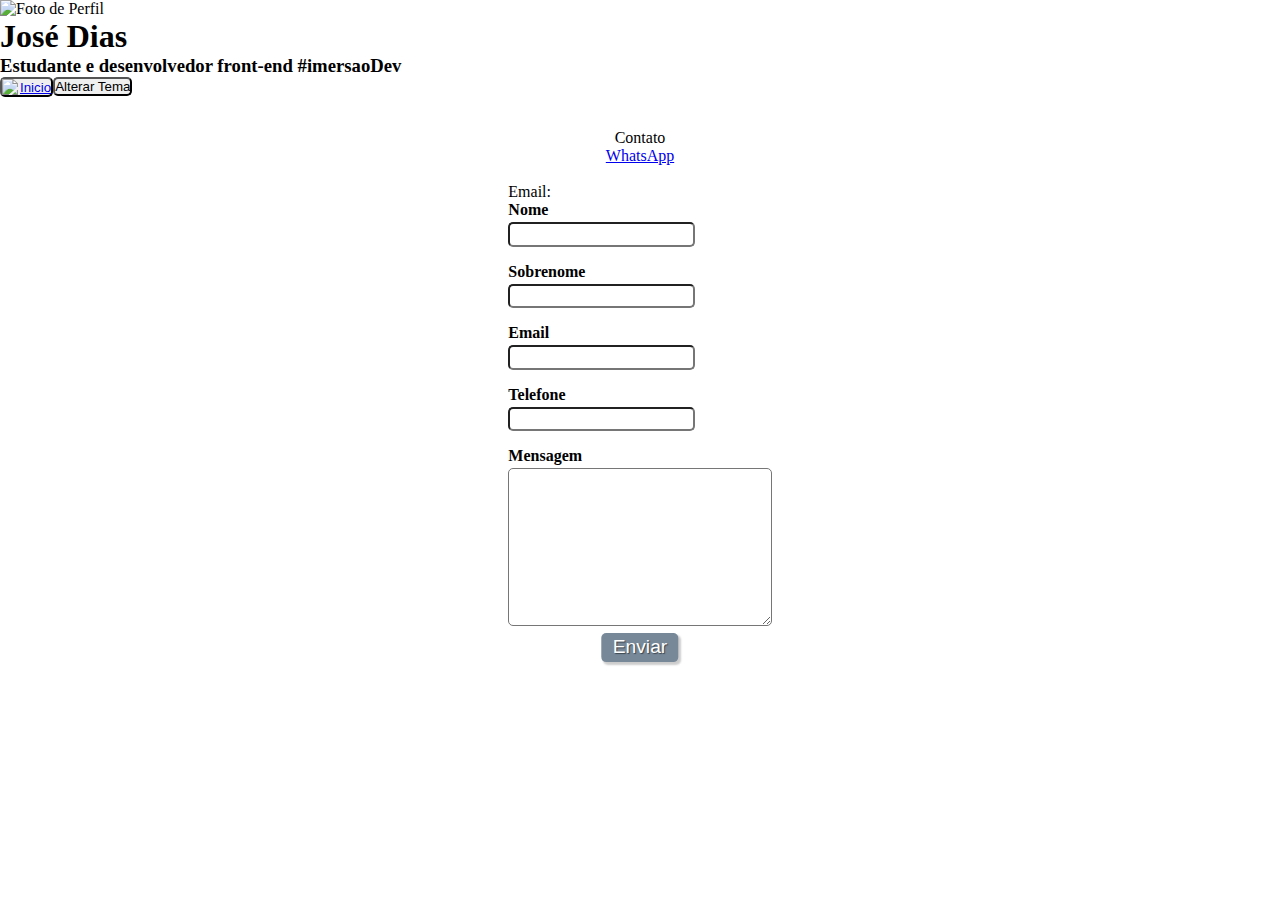
==== contato.html @ ab6a4c64 "Update contato.html" ====
<!DOCTYPE html>
<html lang="pt-br">

<head>
    <meta charset="UTF-8">
    <meta http-equiv="X-UA-Compatible" content="IE=edge">
    <meta name="viewport" content="width=device-width, initial-scale=1.0">
    <link rel="stylesheet" href="style.css">
    <link rel="stylesheet" href="contato.css">
    <title>Contato</title>
</head>

<body>
    <div class="fundo">
        <header class="cabecalho container">
            <div class="perfil">
                <img src="https://github.com/jdmota520.png" alt="Foto de Perfil" class="fotoPerfil">
                <div class="textoCabecalho" id="cabecalho">
                    <h1>José Dias</h1>
                    <h3>Estudante e desenvolvedor front-end #imersaoDev</h3>
                </div>
            </div>
            <div class="menu">
                <div class="inicio tema">
                    <button><img src="https://cdn-icons-png.flaticon.com/512/3454/3454123.png"><a
                            href="index.html">
                            Inicio</a></button>
                </div>
                <div class="tema">
                    <button onclick="mudaTema()">Alterar Tema</button>
                </div>
            </div>
        </header>
        <main class="contato">
            <p class="pContato">Contato</p>
            <div class="tiposContato">
                <div class="whatsapp linkRedes">
                    <a
                        href="https://api.whatsapp.com/send?phone=5585987469703&text=Ol%C3%A1%2C%20vi%20seu%20portif%C3%B3lio%20e%20gostei!%20Poder%C3%ADamos%20conversar%20mais%20sobre%20seu%20curr%C3%ADculo%3F%20%20">WhatsApp</a>
                </div><br>
                <div class="formEmail">
                    <p>Email: </p>
                    <form action="https://formsubmit.co/jdmota520@gmail.com" method="post" enctype="text/plain">
                        <fieldset class="grupo">
                            <div class="campo">
                                <label for="nome"><strong>Nome</strong></label>
                                <input type="text" name="nome" id="nome" required>
                            </div>
                            <div class="campo">
                                <label for="sobrenome"><strong>Sobrenome</strong></label>
                                <input type="text" name="sobrenome" id="sobrenome" required>
                            </div>
                        </fieldset>
                        <div class="campo">
                            <label for="email"><strong>Email</strong></label>
                            <input type="email" name="email" id="email" required>
                        </div>
                        <div class="campo">
                            <label for="telefone"><strong>Telefone</strong></label>
                            <input type="tel" name="telefone" id="telefone">
                        </div>
                        <div class="campo">
                            <label for="mensagem"><strong>Mensagem</strong></label>
                            <textarea name="message" id="mensagem" cols="30" rows="10"></textarea>
                        </div>
                        <button class="btnContato" type="submit">Enviar</button>
                    </form>
                </div>
            </div>
        </main>

    </div>
    <script src="index.js"></script>
</body>

</html>
---- contato.css ----
*{
    margin: 0;
    padding: 0;
}
.menu{
    display: flex;
}
.inicio button{
    display: flex;
    align-items: center;
}
.inicio img{
    width: 18px;
}

.menu a{
    border: none;
}

.dark .tema img{
    content: url(https://cdn-icons-png.flaticon.com/512/3454/3454135.png);
}

.contato {
    display: flex;
    flex-direction: column;
    align-items: center;
    margin-top: 32px;
}

fieldset{
    border:0;
}

input, textarea, button{
    border-radius: 5px;
}

.campo{
    margin-bottom: 1em;
}

.campo label{
    margin-bottom: 0.2em;
    display: block;
}

fieldset .grupo .campo {
    float: left;
    margin-right: 1em;
}

.campo input[type="text"],
.campo input[type="email"],
.campo input[type="tel"],
.campo textarea{
    padding: 0.2em;
    border: 1px solid solid;
    box-decoration-break: 2px 2px 2px rgba(0, 0, 0, 0.2);
    display: block;
}

.btnContato {
    font-size: 1.2rem;
    background: lightslategray;
    border: 0;
    margin-bottom: 1em;
    color: #ffffff;
    padding: 0.2em 0.6em;
    box-shadow: 2px 2px 2px rgba(0, 0, 0, 0.2);
    text-shadow: 1px 1px 1px rgba(0, 0, 0, 0.5);
    position: absolute;
    left: 50%;
    transform: translate(-50%, -30%);
}

.btnContato:hover{
    background: #ffffff;
    color: #000000;
}

.tiposContato{
    display: flex;
    flex-direction: column;
    align-items: center;
}

.whatsapp:hover{
    font-size: 18px;
    transition: 0.5s ease-in-out;
    background: #2aa819;
    
}
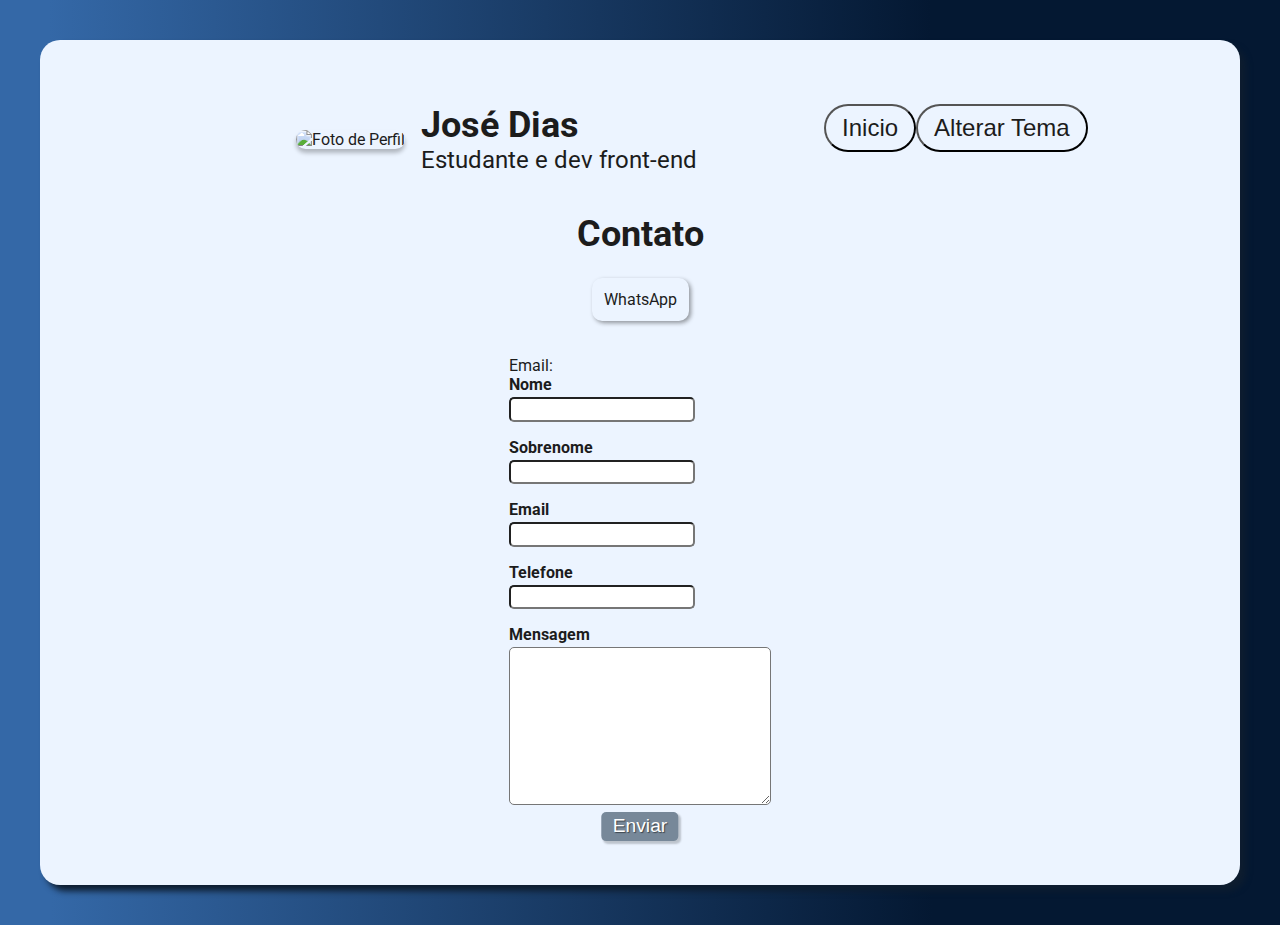
==== commit f34ce256: "Update contato.html" ====
--- a/contato.html
+++ b/contato.html
@@ -5,29 +5,32 @@
     <meta charset="UTF-8">
     <meta http-equiv="X-UA-Compatible" content="IE=edge">
     <meta name="viewport" content="width=device-width, initial-scale=1.0">
-    <link rel="stylesheet" href="style.css">
-    <link rel="stylesheet" href="contato.css">
+    <link rel="stylesheet" href="assets/css/style.css">
+    <link rel="stylesheet" href="assets/css/contato.css">
     <title>Contato</title>
 </head>
 
 <body>
     <div class="fundo">
-        <header class="cabecalho container">
+        <header class="cabecalho cabecalhoContato container">
+            <div class="inicioMobile">
+                <button><a href="index.html"><img src=""></a></button>
+            </div>
             <div class="perfil">
                 <img src="https://github.com/jdmota520.png" alt="Foto de Perfil" class="fotoPerfil">
                 <div class="textoCabecalho" id="cabecalho">
                     <h1>José Dias</h1>
-                    <h3>Estudante e desenvolvedor front-end #imersaoDev</h3>
+                    <h3>Estudante e dev front-end</h3>
                 </div>
             </div>
             <div class="menu">
-                <div class="inicio tema">
-                    <button><img src="https://cdn-icons-png.flaticon.com/512/3454/3454123.png"><a
+                <div class="inicio">
+                    <button><img src=""><a
                             href="index.html">
                             Inicio</a></button>
                 </div>
-                <div class="tema">
-                    <button onclick="mudaTema()">Alterar Tema</button>
+                <div class="temaBtn container">
+                    <button onclick="mudaTema()"><img src=""><a>Alterar Tema</a></button>
                 </div>
             </div>
         </header>
@@ -70,7 +73,7 @@
         </main>
 
     </div>
-    <script src="index.js"></script>
+    <script src="assets/js/index.js"></script>
 </body>
 
 </html>
--- a/assets/css/style.css
+++ b/assets/css/style.css
@@ -0,0 +1,328 @@
+@import url('https://fonts.googleapis.com/css2?family=Roboto:wght@400;700&family=Satisfy&display=swap');
+body{
+    background: linear-gradient(269.85deg, #041832 27.26%, #3468A7 96.03%);
+    font-family: 'Roboto', sans-serif;
+}
+
+.fundo{
+    background: #ECF4FF;
+    margin: 15px;
+    border-radius: 20px;
+    box-shadow: 6px 6px 6px #0E1D2F;
+    color: #1c1c1c;
+    padding: 64px;
+}
+
+.cabecalho {
+    display: flex;
+    align-items:flex-start ;
+    padding-left: 20%;
+}
+
+.perfil{
+    display: flex;
+    flex-direction: column;
+    align-items: center;
+}
+
+.fotoPerfil{
+    border-radius: 400px;
+    max-height: 160px;
+    box-shadow: 0px 4px 4px rgba(0, 0, 0, 0.25);
+}
+
+.textoCabecalho{
+    display: flex;
+    flex-direction: column;
+    align-items: center;
+}
+
+.textoCabecalho h1{
+    font-weight: 700;
+    font-size: 36px;
+}
+
+.textoCabecalho h3{
+    font-weight: 400;
+    font-size: 20px;
+}
+
+.redesSociais{
+    display: flex;
+    justify-content: center;
+
+}
+
+.linkRedes{
+    display: flex;
+    align-items: center;
+    text-align: center;
+    margin: 7px;
+    border-radius: 10px;
+    box-shadow: 2px 2px 4px rgb(16 16 16 / 42%);
+    padding: 6px;
+}
+
+.linkRedes a, 
+.menu a,
+.redesSociais li{
+    text-decoration: none;
+    list-style-type: none;
+    color: #1c1c1c;
+}
+
+.temaBtn button a{
+    display: none;
+}
+
+.temaBtn button,
+.inicioMobile button,
+.inicio button {
+    border: 0px;
+    background: #ECF4FF;
+}
+
+.temaBtn button img{
+    content: url(../img/dark_mode.png);
+    margin-left: 18%;
+}
+
+@media screen and (min-width: 768px){
+    .cabecalho{
+        justify-content: space-evenly;
+    }
+
+    .perfil {
+        margin-left: 9%;
+    }
+
+    .redesSociais {
+        justify-content: space-evenly;
+        margin-top: 2%;
+    }
+
+
+}
+
+@media screen and (min-width: 1000px){
+    .container{
+        max-width: 1200px;
+        margin: 0 auto;
+    }
+
+    .fundo{
+        margin: 40px;
+    }
+
+    .cabecalho{
+        padding-left: 0%;
+    }
+    .perfil{
+        display: flex;
+        flex-direction: row;
+        align-items: center;
+    }
+    
+    .textoCabecalho{
+        display: inline;
+        margin-left: 16px;
+    }
+
+    .textoCabecalho h3{
+        font-size: 24px;
+    }
+
+    .redesSociais{
+        flex-direction: row;
+        align-items: center;
+        justify-content: center;
+        margin-top: 0%;
+    }
+
+    .linkRedes{
+        margin: 16px;
+        padding: 12px;
+        transition: 0.5s ease-in-out;
+        cursor: pointer;
+    }
+    
+    .linkRedes a, 
+    .menu a,
+    .redesSociais li{
+        text-decoration: none;
+        list-style-type: none;
+        list-style: none;
+        color: #1c1c1c;
+    }
+    
+    
+    .imgGit,
+    .imgIns{
+        display: none;
+    }
+
+.github:hover{
+    display: flex;
+    align-items: center;
+    font-size: 18px;
+    background: #000000;
+    transition: 0.4s ease-in-out;    
+}
+
+.github:hover .imgGit{
+    display: flex;
+}
+
+.github:hover a,
+.linkedin:hover a,
+.instagram:hover a,
+.whatsapp:hover a,
+.email:hover a{
+    color: #ffffff;
+}
+
+.linkedin:hover {
+    display: flex;
+    align-items: center;
+    font-size: 18px;
+    background: #80c0df;
+    transition: 0.4s ease-in-out;
+}
+
+.linkedin:hover a{
+    color: #FFFFFF;
+}
+
+.instagram:hover{
+    color: #ffffff;
+    display: flex;
+    align-items: center;
+    font-size: 18px;
+    background: linear-gradient(218.65deg, #0043e4 15.49%, #e920ad 71.19%);
+    transition: 0.4s ease-in-out;
+}
+
+.email:hover{
+    display: flex;
+    align-items: center;
+    font-size: 18px;
+    background: #499CFE;
+    transition: 0.4s ease-in-out;
+}
+
+.temaBtn button a {
+    display: inline;
+}
+
+.temaBtn button img{
+    display: none;
+}
+
+.temaBtn button,
+.inicio button{
+    align-self: flex-end;
+    font-weight: 400;
+    font-size: 24px;
+    padding: 8px 16px;
+    border-radius: 100px;
+    white-space: nowrap;
+    border-width: 2px;
+    border-style: outset;
+    border-color: buttonborder;
+    border-image: initial;
+}
+
+.colunas{
+    display: grid;
+    grid-template-columns: auto auto;
+}
+
+.projetos{
+    background: linear-gradient(230.65deg, #499CFE 27.49%, #9CC8FC 83.19%);
+    box-shadow: 2px 2px 4px rgba(16, 16, 16, 0.42);
+    border-radius: 20px;
+    padding: 32px;
+}
+
+.linkProjeto{
+    padding: 0px 60px;
+}
+
+.dark .temaBtn button,
+.dark .inicio button
+{
+    background: #1c1c1c;
+    color: #f6f6f6;
+    border: 2px solid #f7f7f7;
+}
+
+}
+
+.projetos{
+    display: flex;
+    flex-direction: column;
+    align-items: center;
+    margin-top: 32px;
+}
+
+.tituloProjeto,
+.pContato{
+    font-weight: 700;
+    font-size: 36px;
+    line-height: 56px;
+    list-style: none;
+
+}
+
+.linkProjeto{
+    font-style: normal;
+    font-weight: 400;
+    font-size: 36px;
+    line-height: 42px;
+    list-style: none;
+    color: #1c1c1c;
+}
+
+.nomeProjeto a{
+    white-space: nowrap;
+    font-weight: 400;
+    font-size: 28px;
+    list-style: none;
+    list-style-type: none;
+    text-decoration: none;
+    color: #1c1c1c;
+}
+
+.dark {
+    background: linear-gradient(269.85deg, #375B86 27.26%, #6B87A9 96.03%);
+}
+
+.dark .fundo {
+    background: #333439;
+    color: #f6f6f6;
+}
+
+.dark .projetos,
+.dark .nomeProjeto a{
+    color: #f6f6f6;
+}
+
+.dark .temaBtn button,
+.dark .inicioMobile button,
+.dark .inicio button{
+    background: #333439;
+}
+
+.dark .temaBtn button img {
+    content: url(../img/sun_icon.png);
+    color: #ffffff;
+    margin-left: 18%;
+}
+
+.dark .temaBtn a,
+.dark .linkRedes a,
+.dark .inicio a {
+    color: #f6f6f6;
+}
+
+
--- a/assets/css/contato.css
+++ b/assets/css/contato.css
@@ -0,0 +1,117 @@
+*{
+    margin: 0;
+    padding: 0;
+}
+
+.fundo{
+    padding: 64px 25px;
+}
+
+.cabecalhoContato{
+    padding: 0%;
+}
+
+.menu{
+    display: flex;
+}
+.inicio button{
+    display: flex;
+    align-items: center;
+}
+.inicioMobile button img{
+    content: url(../img/home.png) ;
+}
+
+.inicio button a{
+    display: none;
+}
+
+
+.contato {
+    display: flex;
+    flex-direction: column;
+    align-items: center;
+    margin-top: 32px;
+}
+
+@media screen and (min-width: 1000px){
+    .inicioMobile{
+        display: none;
+    }
+
+    .inicio button a {
+        display: inline;
+    }
+}
+
+fieldset{
+    border:0;
+}
+
+input, textarea, button{
+    border-radius: 5px;
+}
+
+.campo{
+    margin-bottom: 1em;
+}
+
+.campo label{
+    margin-bottom: 0.2em;
+    display: block;
+}
+
+fieldset .grupo .campo {
+    float: left;
+    margin-right: 1em;
+}
+
+.campo input[type="text"],
+.campo input[type="email"],
+.campo input[type="tel"],
+.campo textarea{
+    padding: 0.2em;
+    border: 1px solid solid;
+    box-decoration-break: 2px 2px 2px rgba(0, 0, 0, 0.2);
+    display: block;
+}
+
+.btnContato {
+    font-size: 1.2rem;
+    background: lightslategray;
+    border: 0;
+    margin-bottom: 1em;
+    color: #ffffff;
+    padding: 0.2em 0.6em;
+    box-shadow: 2px 2px 2px rgba(0, 0, 0, 0.2);
+    text-shadow: 1px 1px 1px rgba(0, 0, 0, 0.5);
+    position: absolute;
+    left: 50%;
+    transform: translate(-50%, -30%);
+}
+
+.btnContato:hover{
+    background: #ffffff;
+    color: #000000;
+}
+
+.tiposContato{
+    display: flex;
+    flex-direction: column;
+    align-items: center;
+}
+
+.whatsapp:hover{
+    font-size: 18px;
+    transition: 0.5s ease-in-out;
+    background: #2aa819;
+    
+}
+
+.dark .inicioMobile button img{
+    content: url(../img/home_ligth.png);
+}
+
+.dark .inicio button img {
+    display: none;
+}